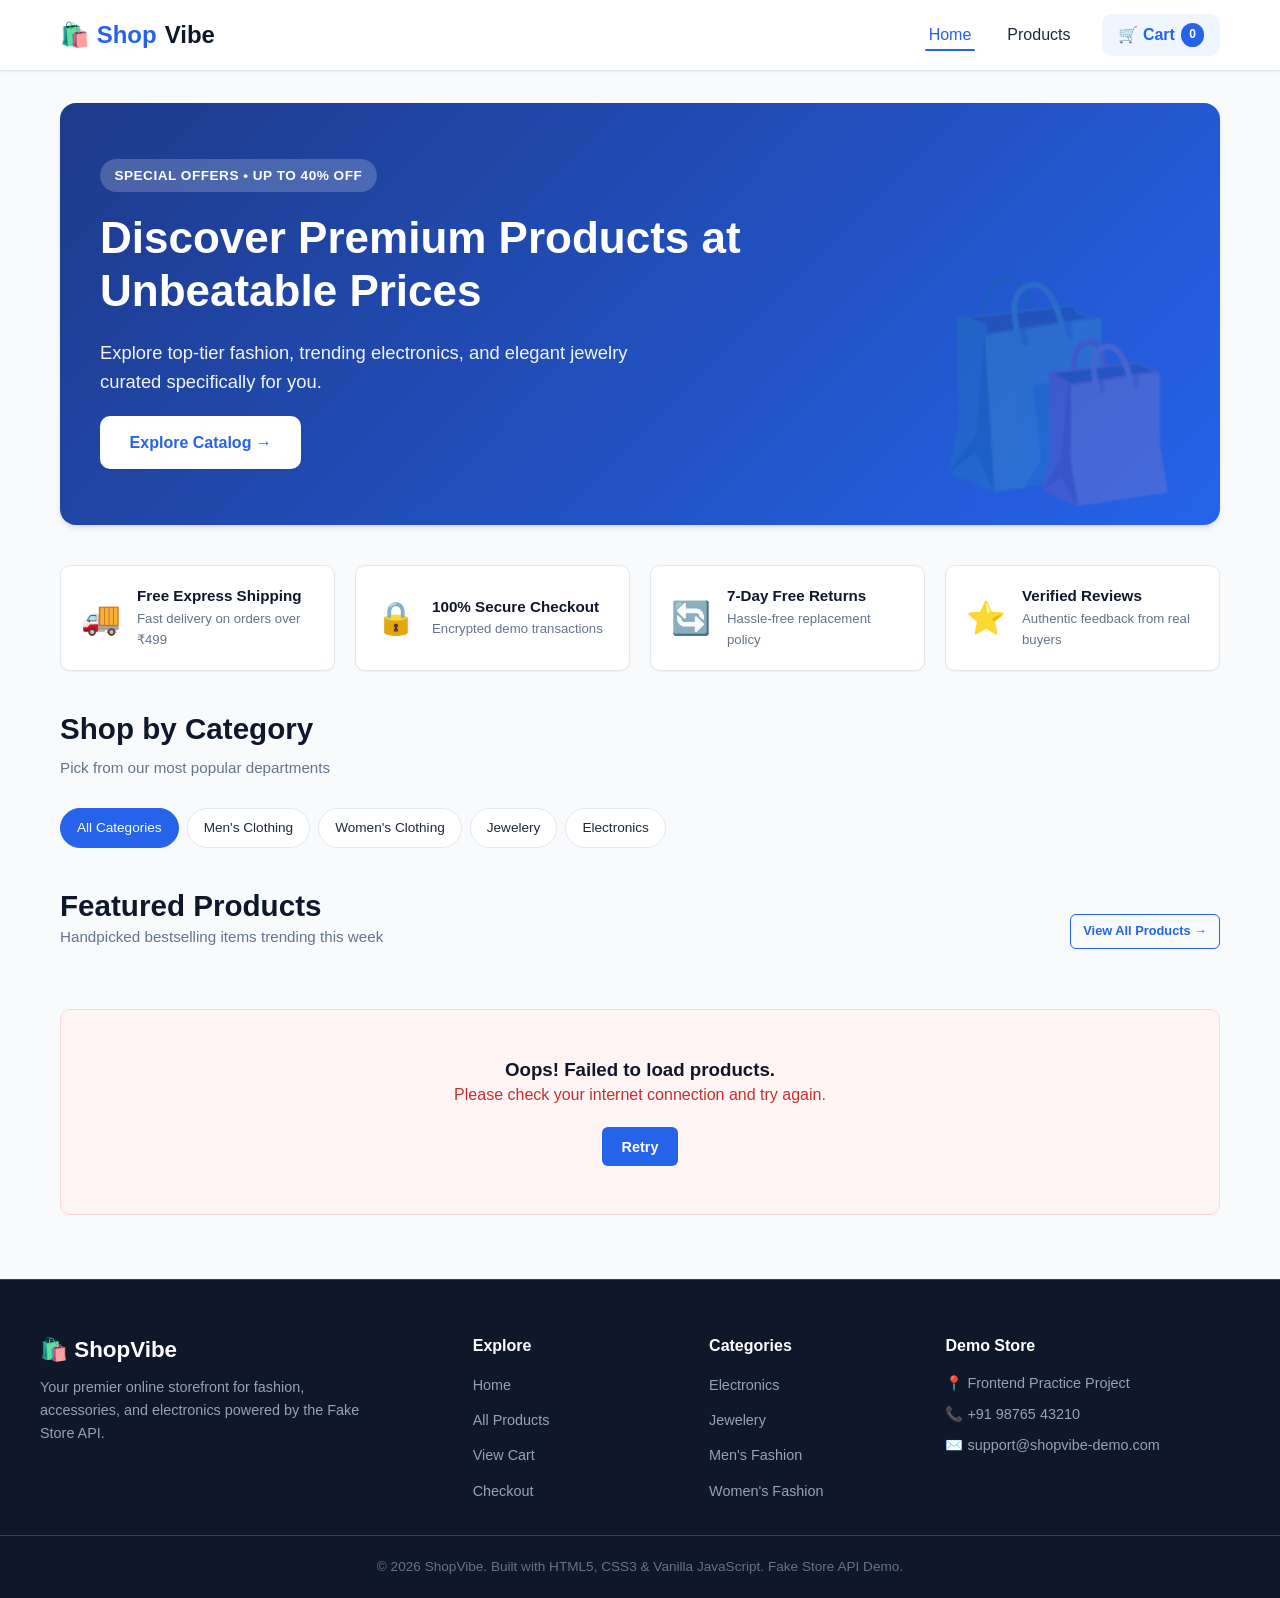
==== index.html @ 10156df0 "initialized shopvibe project" ====
<!DOCTYPE html>
<html lang="en">
<head>
  <meta charset="UTF-8">
  <meta name="viewport" content="width=device-width, initial-scale=1.0">
  <title>ShopVibe - Modern E-Commerce Store</title>
  <link rel="stylesheet" href="style.css">
</head>
<body>

  <!-- Navbar -->
  <header class="navbar">
    <div class="container nav-container">
      <a href="index.html" class="brand-logo">
        🛍️ Shop<span>Vibe</span>
      </a>

      <button class="nav-toggle" id="nav-toggle-btn" aria-label="Toggle navigation">
        ☰
      </button>

      <ul class="nav-links" id="nav-links-menu">
        <li><a href="index.html" class="active">Home</a></li>
        <li><a href="products.html">Products</a></li>
        <li class="cart-link-wrapper">
          <a href="cart.html" class="cart-icon-btn">
            🛒 Cart <span class="cart-badge" id="nav-cart-count">0</span>
          </a>
        </li>
      </ul>
    </div>
  </header>

  <!-- Main Content -->
  <main class="main-content">
    <div class="container">

      <!-- Hero Banner -->
      <section class="hero-banner">
        <span class="hero-badge">Special Offers • Up to 40% Off</span>
        <h1>Discover Premium Products at Unbeatable Prices</h1>
        <p>Explore top-tier fashion, trending electronics, and elegant jewelry curated specifically for you.</p>
        <a href="products.html" class="hero-btn">
          Explore Catalog →
        </a>
      </section>

      <!-- Features Strip -->
      <section class="features-strip">
        <div class="feature-box">
          <div class="feature-icon">🚚</div>
          <div>
            <h4>Free Express Shipping</h4>
            <p>Fast delivery on orders over ₹499</p>
          </div>
        </div>
        <div class="feature-box">
          <div class="feature-icon">🔒</div>
          <div>
            <h4>100% Secure Checkout</h4>
            <p>Encrypted demo transactions</p>
          </div>
        </div>
        <div class="feature-box">
          <div class="feature-icon">🔄</div>
          <div>
            <h4>7-Day Free Returns</h4>
            <p>Hassle-free replacement policy</p>
          </div>
        </div>
        <div class="feature-box">
          <div class="feature-icon">⭐</div>
          <div>
            <h4>Verified Reviews</h4>
            <p>Authentic feedback from real buyers</p>
          </div>
        </div>
      </section>

      <!-- Category Shortcuts -->
      <section style="margin-bottom: 2.5rem;">
        <div class="section-header">
          <h2>Shop by Category</h2>
          <p class="section-subtitle">Pick from our most popular departments</p>
        </div>
        <div class="category-pills">
          <a href="products.html" class="category-pill active">All Categories</a>
          <a href="products.html?category=men's%20clothing" class="category-pill">Men's Clothing</a>
          <a href="products.html?category=women's%20clothing" class="category-pill">Women's Clothing</a>
          <a href="products.html?category=jewelery" class="category-pill">Jewelery</a>
          <a href="products.html?category=electronics" class="category-pill">Electronics</a>
        </div>
      </section>

      <!-- Featured Products -->
      <section>
        <div class="section-header">
          <div class="section-title-row">
            <div>
              <h2>Featured Products</h2>
              <p class="section-subtitle">Handpicked bestselling items trending this week</p>
            </div>
            <a href="products.html" class="btn btn-outline btn-sm">View All Products →</a>
          </div>
        </div>

        <div class="product-grid" id="featured-products-container">
          <!-- Dynamically populated by script.js -->
        </div>
      </section>

    </div>
  </main>

  <!-- Footer -->
  <footer class="footer">
    <div class="container footer-top">
      <div class="footer-grid">
        <div class="footer-brand">
          <h3>🛍️ ShopVibe</h3>
          <p>Your premier online storefront for fashion, accessories, and electronics powered by the Fake Store API.</p>
        </div>
        <div class="footer-links">
          <h4>Explore</h4>
          <ul>
            <li><a href="index.html">Home</a></li>
            <li><a href="products.html">All Products</a></li>
            <li><a href="cart.html">View Cart</a></li>
            <li><a href="checkout.html">Checkout</a></li>
          </ul>
        </div>
        <div class="footer-links">
          <h4>Categories</h4>
          <ul>
            <li><a href="products.html?category=electronics">Electronics</a></li>
            <li><a href="products.html?category=jewelery">Jewelery</a></li>
            <li><a href="products.html?category=men's%20clothing">Men's Fashion</a></li>
            <li><a href="products.html?category=women's%20clothing">Women's Fashion</a></li>
          </ul>
        </div>
        <div class="footer-contact">
          <h4>Demo Store</h4>
          <p>📍 Frontend Practice Project</p>
          <p>📞 +91 98765 43210</p>
          <p>✉️ support@shopvibe-demo.com</p>
        </div>
      </div>
    </div>
    <div class="footer-bottom">
      <div class="container">
        © 2026 ShopVibe. Built with HTML5, CSS3 &amp; Vanilla JavaScript. Fake Store API Demo.
      </div>
    </div>
  </footer>

  <script src="script.js"></script>
</body>
</html>
---- style.css ----
/* ==========================================================================
   Basic E-Commerce Website - Modern Vanilla CSS
   ========================================================================== */

:root {
  --primary-color: #2563eb;
  --primary-hover: #1d4ed8;
  --primary-light: #eff6ff;
  --secondary-color: #0f172a;
  --accent-color: #f59e0b;
  --success-color: #10b981;
  --danger-color: #ef4444;
  --danger-hover: #dc2626;
  --background-color: #f8fafc;
  --card-bg: #ffffff;
  --text-main: #1e293b;
  --text-muted: #64748b;
  --border-color: #e2e8f0;
  --shadow-sm: 0 1px 2px 0 rgba(0, 0, 0, 0.05);
  --shadow-md: 0 4px 6px -1px rgba(0, 0, 0, 0.1), 0 2px 4px -2px rgba(0, 0, 0, 0.1);
  --shadow-lg: 0 10px 15px -3px rgba(0, 0, 0, 0.1), 0 4px 6px -4px rgba(0, 0, 0, 0.1);
  --radius-sm: 6px;
  --radius-md: 10px;
  --radius-lg: 16px;
  --transition: all 0.25s ease;
  --max-width: 1200px;
}

* {
  margin: 0;
  padding: 0;
  box-sizing: border-box;
}

body {
  font-family: -apple-system, BlinkMacSystemFont, "Segoe UI", Roboto, Oxygen, Ubuntu, Cantarell, "Helvetica Neue", sans-serif;
  background-color: var(--background-color);
  color: var(--text-main);
  line-height: 1.6;
  min-height: 100vh;
  display: flex;
  flex-direction: column;
}

/* ==========================================================================
   Typography & Common Elements
   ========================================================================== */

h1, h2, h3, h4 {
  color: var(--secondary-color);
  font-weight: 700;
  line-height: 1.25;
}

a {
  color: var(--primary-color);
  text-decoration: none;
  transition: var(--transition);
}

a:hover {
  color: var(--primary-hover);
}

img {
  max-width: 100%;
  height: auto;
  display: block;
}

.container {
  width: 100%;
  max-width: var(--max-width);
  margin: 0 auto;
  padding: 0 1.25rem;
}

.main-content {
  flex: 1;
  padding: 2rem 0;
}

/* ==========================================================================
   Navigation Bar
   ========================================================================== */

.navbar {
  background-color: #ffffff;
  border-bottom: 1px solid var(--border-color);
  position: sticky;
  top: 0;
  z-index: 100;
  box-shadow: var(--shadow-sm);
}

.nav-container {
  display: flex;
  align-items: center;
  justify-content: space-between;
  height: 70px;
}

.brand-logo {
  font-size: 1.5rem;
  font-weight: 800;
  color: var(--primary-color);
  display: flex;
  align-items: center;
  gap: 0.5rem;
}

.brand-logo span {
  color: var(--secondary-color);
}

.nav-links {
  display: flex;
  align-items: center;
  list-style: none;
  gap: 1.75rem;
}

.nav-links a {
  color: var(--text-main);
  font-weight: 500;
  padding: 0.5rem 0.25rem;
  position: relative;
}

.nav-links a:hover,
.nav-links a.active {
  color: var(--primary-color);
}

.nav-links a.active::after {
  content: "";
  position: absolute;
  bottom: 0;
  left: 0;
  width: 100%;
  height: 2px;
  background-color: var(--primary-color);
  border-radius: 2px;
}

.cart-link-wrapper {
  position: relative;
}

.cart-icon-btn {
  display: flex;
  align-items: center;
  gap: 0.4rem;
  background-color: var(--primary-light);
  color: var(--primary-color) !important;
  padding: 0.5rem 1rem !important;
  border-radius: var(--radius-md);
  font-weight: 600 !important;
}

.cart-badge {
  background-color: var(--primary-color);
  color: #ffffff;
  font-size: 0.75rem;
  font-weight: 700;
  padding: 0.15rem 0.5rem;
  border-radius: 999px;
  min-width: 20px;
  text-align: center;
  display: inline-block;
  transition: transform 0.2s ease;
}

.cart-badge.bump {
  animation: badgePop 0.3s ease;
}

@keyframes badgePop {
  0% { transform: scale(1); }
  50% { transform: scale(1.35); }
  100% { transform: scale(1); }
}

.nav-toggle {
  display: none;
  background: none;
  border: none;
  font-size: 1.6rem;
  cursor: pointer;
  color: var(--text-main);
}

/* ==========================================================================
   Hero Banner (Home Page)
   ========================================================================== */

.hero-banner {
  background: linear-gradient(135deg, #1e3a8a 0%, #2563eb 100%);
  color: #ffffff;
  border-radius: var(--radius-lg);
  padding: 3.5rem 2.5rem;
  margin-bottom: 2.5rem;
  box-shadow: var(--shadow-md);
  display: flex;
  flex-direction: column;
  align-items: flex-start;
  gap: 1.25rem;
  position: relative;
  overflow: hidden;
}

.hero-banner::after {
  content: "🛍️";
  font-size: 13rem;
  position: absolute;
  right: 2rem;
  bottom: -2rem;
  opacity: 0.15;
  pointer-events: none;
}

.hero-badge {
  background: rgba(255, 255, 255, 0.2);
  backdrop-filter: blur(5px);
  padding: 0.35rem 0.9rem;
  border-radius: 999px;
  font-size: 0.85rem;
  font-weight: 600;
  letter-spacing: 0.5px;
  text-transform: uppercase;
}

.hero-banner h1 {
  font-size: 2.75rem;
  color: #ffffff;
  max-width: 650px;
  line-height: 1.2;
}

.hero-banner p {
  font-size: 1.15rem;
  max-width: 550px;
  opacity: 0.95;
}

.hero-btn {
  display: inline-flex;
  align-items: center;
  gap: 0.5rem;
  background-color: #ffffff;
  color: var(--primary-color);
  font-weight: 700;
  padding: 0.85rem 1.85rem;
  border-radius: var(--radius-md);
  box-shadow: var(--shadow-sm);
  transition: var(--transition);
}

.hero-btn:hover {
  background-color: #f1f5f9;
  color: var(--primary-hover);
  transform: translateY(-2px);
  box-shadow: var(--shadow-md);
}

/* ==========================================================================
   Feature Badges Strip
   ========================================================================== */

.features-strip {
  display: grid;
  grid-template-columns: repeat(auto-fit, minmax(220px, 1fr));
  gap: 1.25rem;
  margin-bottom: 2.5rem;
}

.feature-box {
  background-color: var(--card-bg);
  border: 1px solid var(--border-color);
  border-radius: var(--radius-md);
  padding: 1.25rem;
  display: flex;
  align-items: center;
  gap: 1rem;
  box-shadow: var(--shadow-sm);
}

.feature-icon {
  font-size: 2rem;
  line-height: 1;
}

.feature-box h4 {
  font-size: 0.95rem;
  margin-bottom: 0.15rem;
}

.feature-box p {
  font-size: 0.825rem;
  color: var(--text-muted);
}

/* ==========================================================================
   Section Titles & Filter Controls
   ========================================================================== */

.section-header {
  display: flex;
  flex-direction: column;
  gap: 0.5rem;
  margin-bottom: 1.75rem;
}

.section-title-row {
  display: flex;
  justify-content: space-between;
  align-items: flex-end;
  flex-wrap: wrap;
  gap: 1rem;
}

.section-header h2 {
  font-size: 1.85rem;
}

.section-subtitle {
  color: var(--text-muted);
  font-size: 0.95rem;
}

.filter-bar {
  background-color: var(--card-bg);
  padding: 1.25rem;
  border-radius: var(--radius-md);
  border: 1px solid var(--border-color);
  margin-bottom: 2rem;
  display: flex;
  flex-wrap: wrap;
  gap: 1rem;
  align-items: center;
  justify-content: space-between;
}

.search-box {
  flex: 1;
  min-width: 240px;
  position: relative;
}

.search-box input {
  width: 100%;
  padding: 0.7rem 1rem 0.7rem 2.5rem;
  border: 1px solid var(--border-color);
  border-radius: var(--radius-md);
  font-size: 0.95rem;
  outline: none;
  transition: var(--transition);
}

.search-box input:focus {
  border-color: var(--primary-color);
  box-shadow: 0 0 0 3px rgba(37, 99, 235, 0.15);
}

.search-icon {
  position: absolute;
  left: 0.85rem;
  top: 50%;
  transform: translateY(-50%);
  color: var(--text-muted);
  pointer-events: none;
}

.filter-controls {
  display: flex;
  flex-wrap: wrap;
  gap: 0.75rem;
  align-items: center;
}

.select-control {
  padding: 0.7rem 1rem;
  border: 1px solid var(--border-color);
  border-radius: var(--radius-md);
  font-size: 0.9rem;
  color: var(--text-main);
  background-color: #ffffff;
  cursor: pointer;
  outline: none;
  transition: var(--transition);
}

.select-control:focus {
  border-color: var(--primary-color);
}

.category-pills {
  display: flex;
  flex-wrap: wrap;
  gap: 0.5rem;
  margin-bottom: 1.5rem;
}

.category-pill {
  border: 1px solid var(--border-color);
  background-color: var(--card-bg);
  color: var(--text-main);
  padding: 0.5rem 1rem;
  border-radius: 999px;
  font-size: 0.85rem;
  font-weight: 500;
  cursor: pointer;
  transition: var(--transition);
  text-transform: capitalize;
}

.category-pill:hover {
  background-color: var(--primary-light);
  color: var(--primary-color);
  border-color: var(--primary-color);
}

.category-pill.active {
  background-color: var(--primary-color);
  color: #ffffff;
  border-color: var(--primary-color);
}

/* ==========================================================================
   Product Cards & Grid
   ========================================================================== */

.product-grid {
  display: grid;
  grid-template-columns: repeat(auto-fill, minmax(260px, 1fr));
  gap: 1.75rem;
}

.product-card {
  background-color: var(--card-bg);
  border: 1px solid var(--border-color);
  border-radius: var(--radius-md);
  overflow: hidden;
  display: flex;
  flex-direction: column;
  transition: var(--transition);
  box-shadow: var(--shadow-sm);
  position: relative;
}

.product-card:hover {
  transform: translateY(-4px);
  box-shadow: var(--shadow-lg);
  border-color: #cbd5e1;
}

.product-image-container {
  height: 220px;
  padding: 1.25rem;
  background-color: #ffffff;
  display: flex;
  align-items: center;
  justify-content: center;
  border-bottom: 1px solid #f1f5f9;
  position: relative;
  overflow: hidden;
}

.product-image {
  max-height: 100%;
  max-width: 100%;
  object-fit: contain;
  transition: transform 0.3s ease;
}

.product-card:hover .product-image {
  transform: scale(1.05);
}

.product-category-tag {
  position: absolute;
  top: 0.75rem;
  left: 0.75rem;
  background-color: rgba(241, 245, 249, 0.95);
  color: var(--text-muted);
  font-size: 0.72rem;
  font-weight: 600;
  padding: 0.2rem 0.55rem;
  border-radius: 999px;
  text-transform: uppercase;
  letter-spacing: 0.5px;
}

.product-info {
  padding: 1.25rem;
  display: flex;
  flex-direction: column;
  flex: 1;
}

.product-title {
  font-size: 1rem;
  font-weight: 600;
  margin-bottom: 0.4rem;
  line-height: 1.35;
  display: -webkit-box;
  -webkit-line-clamp: 2;
  -webkit-box-orient: vertical;
  overflow: hidden;
  height: 2.7rem;
}

.product-title a {
  color: var(--secondary-color);
}

.product-title a:hover {
  color: var(--primary-color);
}

.product-rating {
  display: flex;
  align-items: center;
  gap: 0.35rem;
  font-size: 0.85rem;
  margin-bottom: 0.75rem;
}

.rating-stars {
  color: var(--accent-color);
}

.rating-count {
  color: var(--text-muted);
  font-size: 0.775rem;
}

.product-price-row {
  margin-top: auto;
  display: flex;
  align-items: center;
  justify-content: space-between;
  padding-top: 0.75rem;
  border-top: 1px dashed var(--border-color);
}

.product-price {
  font-size: 1.25rem;
  font-weight: 700;
  color: var(--secondary-color);
}

.card-actions {
  display: flex;
  gap: 0.5rem;
  margin-top: 0.9rem;
}

/* ==========================================================================
   Buttons
   ========================================================================== */

.btn {
  display: inline-flex;
  align-items: center;
  justify-content: center;
  gap: 0.4rem;
  padding: 0.65rem 1.15rem;
  border-radius: var(--radius-sm);
  font-size: 0.9rem;
  font-weight: 600;
  cursor: pointer;
  border: 1px solid transparent;
  transition: var(--transition);
  outline: none;
  text-align: center;
}

.btn-primary {
  background-color: var(--primary-color);
  color: #ffffff;
}

.btn-primary:hover {
  background-color: var(--primary-hover);
  color: #ffffff;
}

.btn-secondary {
  background-color: #f1f5f9;
  color: var(--text-main);
  border-color: var(--border-color);
}

.btn-secondary:hover {
  background-color: #e2e8f0;
}

.btn-danger {
  background-color: #fee2e2;
  color: var(--danger-color);
  border-color: #fecaca;
}

.btn-danger:hover {
  background-color: var(--danger-color);
  color: #ffffff;
}

.btn-outline {
  background-color: transparent;
  border-color: var(--primary-color);
  color: var(--primary-color);
}

.btn-outline:hover {
  background-color: var(--primary-light);
}

.btn-sm {
  padding: 0.4rem 0.75rem;
  font-size: 0.8rem;
}

.btn-block {
  width: 100%;
}

/* ==========================================================================
   Product Details Page
   ========================================================================== */

.breadcrumb {
  display: flex;
  align-items: center;
  gap: 0.5rem;
  font-size: 0.875rem;
  color: var(--text-muted);
  margin-bottom: 1.5rem;
}

.details-wrapper {
  background-color: var(--card-bg);
  border-radius: var(--radius-md);
  border: 1px solid var(--border-color);
  padding: 2.5rem;
  box-shadow: var(--shadow-sm);
  display: grid;
  grid-template-columns: 1fr 1.2fr;
  gap: 3rem;
  margin-bottom: 3rem;
}

.details-image-box {
  background-color: #ffffff;
  border: 1px solid var(--border-color);
  border-radius: var(--radius-md);
  padding: 2rem;
  display: flex;
  align-items: center;
  justify-content: center;
  min-height: 380px;
}

.details-image-box img {
  max-height: 340px;
  max-width: 100%;
  object-fit: contain;
}

.details-info-box {
  display: flex;
  flex-direction: column;
  gap: 1.15rem;
}

.details-category {
  display: inline-block;
  background-color: var(--primary-light);
  color: var(--primary-color);
  font-size: 0.8rem;
  font-weight: 700;
  text-transform: uppercase;
  padding: 0.3rem 0.8rem;
  border-radius: 999px;
  align-self: flex-start;
}

.details-title {
  font-size: 1.85rem;
  line-height: 1.3;
}

.details-price {
  font-size: 2rem;
  font-weight: 800;
  color: var(--primary-color);
}

.details-description {
  color: #475569;
  line-height: 1.7;
  font-size: 0.98rem;
  border-top: 1px solid var(--border-color);
  border-bottom: 1px solid var(--border-color);
  padding: 1.25rem 0;
}

.details-actions {
  display: flex;
  flex-wrap: wrap;
  align-items: center;
  gap: 1rem;
  margin-top: 0.5rem;
}

.quantity-control {
  display: flex;
  align-items: center;
  border: 1px solid var(--border-color);
  border-radius: var(--radius-sm);
  overflow: hidden;
}

.qty-btn {
  background-color: #f8fafc;
  border: none;
  width: 38px;
  height: 38px;
  font-size: 1.1rem;
  font-weight: 700;
  cursor: pointer;
  transition: var(--transition);
  display: flex;
  align-items: center;
  justify-content: center;
}

.qty-btn:hover {
  background-color: #e2e8f0;
}

.qty-input {
  width: 48px;
  height: 38px;
  border: none;
  text-align: center;
  font-size: 0.95rem;
  font-weight: 600;
  outline: none;
  -moz-appearance: textfield;
}

.qty-input::-webkit-outer-spin-button,
.qty-input::-webkit-inner-spin-button {
  -webkit-appearance: none;
  margin: 0;
}

/* ==========================================================================
   Shopping Cart Page
   ========================================================================== */

.cart-layout {
  display: grid;
  grid-template-columns: 2fr 1fr;
  gap: 2rem;
  align-items: flex-start;
}

.cart-items-box {
  background-color: var(--card-bg);
  border: 1px solid var(--border-color);
  border-radius: var(--radius-md);
  box-shadow: var(--shadow-sm);
  overflow: hidden;
}

.cart-header-bar {
  display: flex;
  justify-content: space-between;
  align-items: center;
  padding: 1.25rem 1.5rem;
  border-bottom: 1px solid var(--border-color);
}

.cart-table-wrapper {
  overflow-x: auto;
}

.cart-table {
  width: 100%;
  border-collapse: collapse;
  text-align: left;
}

.cart-table th {
  background-color: #f8fafc;
  padding: 1rem 1.25rem;
  font-size: 0.85rem;
  font-weight: 600;
  color: var(--text-muted);
  text-transform: uppercase;
  letter-spacing: 0.5px;
  border-bottom: 1px solid var(--border-color);
}

.cart-table td {
  padding: 1.25rem;
  border-bottom: 1px solid var(--border-color);
  vertical-align: middle;
}

.cart-table tr:last-child td {
  border-bottom: none;
}

.cart-item-info {
  display: flex;
  align-items: center;
  gap: 1rem;
}

.cart-item-img {
  width: 60px;
  height: 60px;
  object-fit: contain;
  background-color: #ffffff;
  border: 1px solid var(--border-color);
  border-radius: var(--radius-sm);
  padding: 0.25rem;
  flex-shrink: 0;
}

.cart-item-title {
  font-size: 0.95rem;
  font-weight: 600;
  color: var(--secondary-color);
  max-width: 260px;
  display: -webkit-box;
  -webkit-line-clamp: 2;
  -webkit-box-orient: vertical;
  overflow: hidden;
}

.cart-item-category {
  font-size: 0.775rem;
  color: var(--text-muted);
  text-transform: capitalize;
}

.cart-price-cell,
.cart-subtotal-cell {
  font-weight: 600;
  white-space: nowrap;
}

.cart-summary-box {
  background-color: var(--card-bg);
  border: 1px solid var(--border-color);
  border-radius: var(--radius-md);
  padding: 1.75rem;
  box-shadow: var(--shadow-sm);
  position: sticky;
  top: 90px;
}

.summary-row {
  display: flex;
  justify-content: space-between;
  margin-bottom: 0.85rem;
  font-size: 0.95rem;
  color: var(--text-muted);
}

.summary-row.total-row {
  border-top: 1px solid var(--border-color);
  padding-top: 1rem;
  margin-top: 1rem;
  font-size: 1.25rem;
  font-weight: 700;
  color: var(--secondary-color);
}

.cart-actions-row {
  display: flex;
  justify-content: space-between;
  padding: 1.25rem 1.5rem;
  background-color: #f8fafc;
  border-top: 1px solid var(--border-color);
}

.empty-state {
  text-align: center;
  padding: 4rem 1.5rem;
  background-color: var(--card-bg);
  border-radius: var(--radius-md);
  border: 1px solid var(--border-color);
}

.empty-icon {
  font-size: 4rem;
  margin-bottom: 1rem;
}

.empty-state h3 {
  font-size: 1.5rem;
  margin-bottom: 0.5rem;
}

.empty-state p {
  color: var(--text-muted);
  margin-bottom: 1.5rem;
}

/* ==========================================================================
   Checkout Page
   ========================================================================== */

.checkout-layout {
  display: grid;
  grid-template-columns: 1.7fr 1.3fr;
  gap: 2rem;
  align-items: flex-start;
}

.checkout-card {
  background-color: var(--card-bg);
  border: 1px solid var(--border-color);
  border-radius: var(--radius-md);
  padding: 2rem;
  box-shadow: var(--shadow-sm);
}

.checkout-card h3 {
  font-size: 1.3rem;
  margin-bottom: 1.25rem;
  padding-bottom: 0.75rem;
  border-bottom: 1px solid var(--border-color);
}

.form-grid {
  display: grid;
  grid-template-columns: 1fr 1fr;
  gap: 1.25rem;
}

.form-group {
  display: flex;
  flex-direction: column;
  gap: 0.4rem;
}

.form-group.full-width {
  grid-column: 1 / -1;
}

.form-label {
  font-size: 0.85rem;
  font-weight: 600;
  color: var(--secondary-color);
}

.form-label .required {
  color: var(--danger-color);
}

.form-input,
.form-textarea,
.form-select {
  padding: 0.75rem 0.9rem;
  border: 1px solid var(--border-color);
  border-radius: var(--radius-sm);
  font-size: 0.95rem;
  outline: none;
  font-family: inherit;
  transition: var(--transition);
}

.form-input:focus,
.form-textarea:focus,
.form-select:focus {
  border-color: var(--primary-color);
  box-shadow: 0 0 0 3px rgba(37, 99, 235, 0.12);
}

.form-input.error,
.form-textarea.error {
  border-color: var(--danger-color);
  background-color: #fff5f5;
}

.field-error {
  color: var(--danger-color);
  font-size: 0.775rem;
  font-weight: 500;
  display: none;
}

.field-error.show {
  display: block;
}

.payment-options {
  display: flex;
  flex-direction: column;
  gap: 0.75rem;
  margin-top: 0.5rem;
}

.payment-option {
  display: flex;
  align-items: center;
  gap: 0.75rem;
  padding: 0.9rem 1rem;
  border: 1px solid var(--border-color);
  border-radius: var(--radius-sm);
  cursor: pointer;
  transition: var(--transition);
}

.payment-option:hover {
  background-color: #f8fafc;
  border-color: #cbd5e1;
}

.payment-option input[type="radio"] {
  accent-color: var(--primary-color);
}

.demo-notice {
  background-color: #fffbeb;
  border: 1px solid #fde68a;
  color: #92400e;
  padding: 0.85rem 1rem;
  border-radius: var(--radius-sm);
  font-size: 0.85rem;
  display: flex;
  align-items: center;
  gap: 0.5rem;
  margin-top: 1.25rem;
}

.order-items-preview {
  max-height: 280px;
  overflow-y: auto;
  border: 1px solid var(--border-color);
  border-radius: var(--radius-sm);
  padding: 0.75rem;
  margin-bottom: 1.25rem;
  background-color: #f8fafc;
}

.preview-item {
  display: flex;
  align-items: center;
  justify-content: space-between;
  gap: 0.75rem;
  padding: 0.6rem 0;
  border-bottom: 1px solid #e2e8f0;
}

.preview-item:last-child {
  border-bottom: none;
}

.preview-item-info {
  display: flex;
  align-items: center;
  gap: 0.6rem;
}

.preview-item-img {
  width: 40px;
  height: 40px;
  object-fit: contain;
  background-color: #ffffff;
  border: 1px solid #e2e8f0;
  border-radius: 4px;
  padding: 2px;
}

.preview-item-text {
  font-size: 0.85rem;
  font-weight: 500;
  max-width: 180px;
  white-space: nowrap;
  overflow: hidden;
  text-overflow: ellipsis;
}

/* ==========================================================================
   Order Success Modal
   ========================================================================== */

.modal-backdrop {
  position: fixed;
  inset: 0;
  background-color: rgba(15, 23, 42, 0.6);
  backdrop-filter: blur(4px);
  display: flex;
  align-items: center;
  justify-content: center;
  z-index: 1000;
  opacity: 0;
  pointer-events: none;
  transition: opacity 0.3s ease;
  padding: 1.25rem;
}

.modal-backdrop.open {
  opacity: 1;
  pointer-events: auto;
}

.modal-content {
  background-color: #ffffff;
  border-radius: var(--radius-lg);
  max-width: 520px;
  width: 100%;
  padding: 2.5rem;
  text-align: center;
  box-shadow: var(--shadow-lg);
  transform: translateY(20px);
  transition: transform 0.3s ease;
}

.modal-backdrop.open .modal-content {
  transform: translateY(0);
}

.success-icon-badge {
  width: 70px;
  height: 70px;
  background-color: #d1fae5;
  color: var(--success-color);
  border-radius: 50%;
  display: flex;
  align-items: center;
  justify-content: center;
  font-size: 2.25rem;
  margin: 0 auto 1.25rem;
}

.order-id-box {
  background-color: #f8fafc;
  border: 1px dashed var(--border-color);
  padding: 0.75rem 1rem;
  border-radius: var(--radius-sm);
  font-family: monospace;
  font-size: 0.95rem;
  margin: 1.25rem 0;
}

/* ==========================================================================
   Toast Notifications
   ========================================================================== */

.toast-container {
  position: fixed;
  bottom: 1.5rem;
  right: 1.5rem;
  z-index: 9999;
  display: flex;
  flex-direction: column;
  gap: 0.75rem;
}

.toast {
  background-color: #ffffff;
  color: var(--text-main);
  padding: 0.9rem 1.25rem;
  border-radius: var(--radius-md);
  box-shadow: var(--shadow-lg);
  border-left: 4px solid var(--primary-color);
  display: flex;
  align-items: center;
  gap: 0.75rem;
  font-size: 0.9rem;
  font-weight: 500;
  animation: slideInRight 0.3s ease forwards;
  min-width: 280px;
  max-width: 380px;
}

.toast.toast-success {
  border-left-color: var(--success-color);
}

.toast.toast-danger {
  border-left-color: var(--danger-color);
}

@keyframes slideInRight {
  from {
    transform: translateX(100%);
    opacity: 0;
  }
  to {
    transform: translateX(0);
    opacity: 1;
  }
}

/* ==========================================================================
   Loading & Error States
   ========================================================================== */

.loading-container {
  display: flex;
  flex-direction: column;
  align-items: center;
  justify-content: center;
  padding: 4rem 1.5rem;
  gap: 1rem;
}

.spinner {
  width: 44px;
  height: 44px;
  border: 4px solid #e2e8f0;
  border-top-color: var(--primary-color);
  border-radius: 50%;
  animation: spin 0.8s linear infinite;
}

@keyframes spin {
  to {
    transform: rotate(360deg);
  }
}

.error-container {
  text-align: center;
  padding: 3rem 1.5rem;
  background-color: #fff5f5;
  border: 1px solid #fed7d7;
  border-radius: var(--radius-md);
  color: #c53030;
  margin: 2rem 0;
}

.error-container p {
  margin-bottom: 1.25rem;
}

/* ==========================================================================
   Footer
   ========================================================================== */

.footer {
  background-color: var(--secondary-color);
  color: #cbd5e1;
  margin-top: auto;
  border-top: 1px solid #334155;
}

.footer-top {
  padding: 3.5rem 0 2rem;
}

.footer-grid {
  display: grid;
  grid-template-columns: 2fr 1fr 1fr 1.5fr;
  gap: 2.5rem;
}

.footer-brand h3 {
  color: #ffffff;
  font-size: 1.4rem;
  margin-bottom: 0.75rem;
}

.footer-brand p {
  font-size: 0.9rem;
  line-height: 1.6;
  max-width: 320px;
  color: #94a3b8;
}

.footer-links h4,
.footer-contact h4 {
  color: #ffffff;
  font-size: 1rem;
  margin-bottom: 1rem;
}

.footer-links ul {
  list-style: none;
  display: flex;
  flex-direction: column;
  gap: 0.6rem;
}

.footer-links a {
  color: #94a3b8;
  font-size: 0.9rem;
}

.footer-links a:hover {
  color: #ffffff;
  padding-left: 4px;
}

.footer-contact p {
  font-size: 0.9rem;
  color: #94a3b8;
  margin-bottom: 0.5rem;
}

.footer-bottom {
  border-top: 1px solid #334155;
  padding: 1.25rem 0;
  text-align: center;
  font-size: 0.85rem;
  color: #64748b;
}

/* ==========================================================================
   Responsive Breakpoints
   ========================================================================== */

@media (max-width: 900px) {
  .details-wrapper {
    grid-template-columns: 1fr;
    gap: 2rem;
    padding: 1.75rem;
  }

  .cart-layout {
    grid-template-columns: 1fr;
  }

  .checkout-layout {
    grid-template-columns: 1fr;
  }

  .footer-grid {
    grid-template-columns: 1fr 1fr;
    gap: 2rem;
  }
}

@media (max-width: 768px) {
  .nav-toggle {
    display: block;
  }

  .nav-links {
    position: absolute;
    top: 70px;
    left: 0;
    right: 0;
    background-color: #ffffff;
    flex-direction: column;
    padding: 1.25rem;
    gap: 1rem;
    border-bottom: 1px solid var(--border-color);
    box-shadow: var(--shadow-md);
    display: none;
  }

  .nav-links.active {
    display: flex;
  }

  .hero-banner {
    padding: 2.25rem 1.5rem;
  }

  .hero-banner h1 {
    font-size: 2rem;
  }

  .form-grid {
    grid-template-columns: 1fr;
  }

  .footer-grid {
    grid-template-columns: 1fr;
  }
}
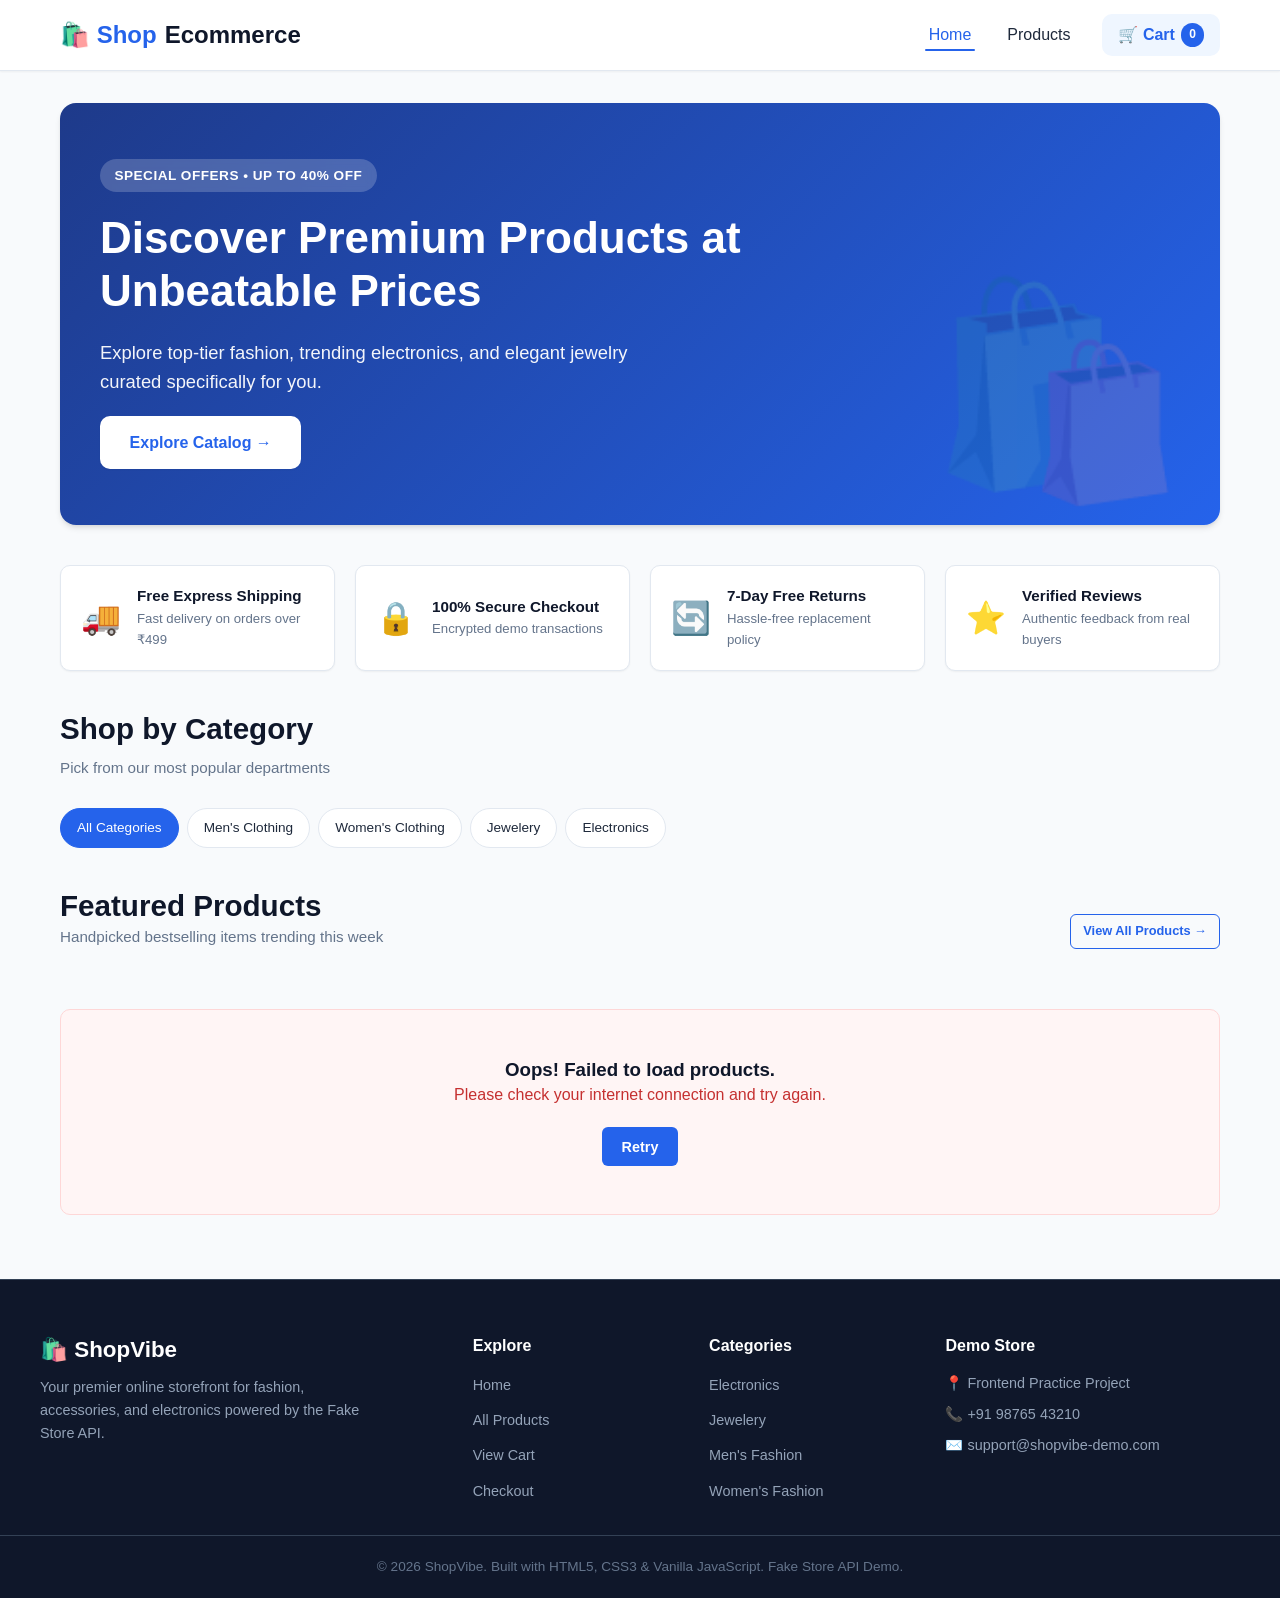
==== commit 5e7a5d0b: "change project title" ====
--- a/index.html
+++ b/index.html
@@ -12,7 +12,7 @@
   <header class="navbar">
     <div class="container nav-container">
       <a href="index.html" class="brand-logo">
-        🛍️ Shop<span>Vibe</span>
+        🛍️ Shop<span>Ecommerce</span>
       </a>
 
       <button class="nav-toggle" id="nav-toggle-btn" aria-label="Toggle navigation">
